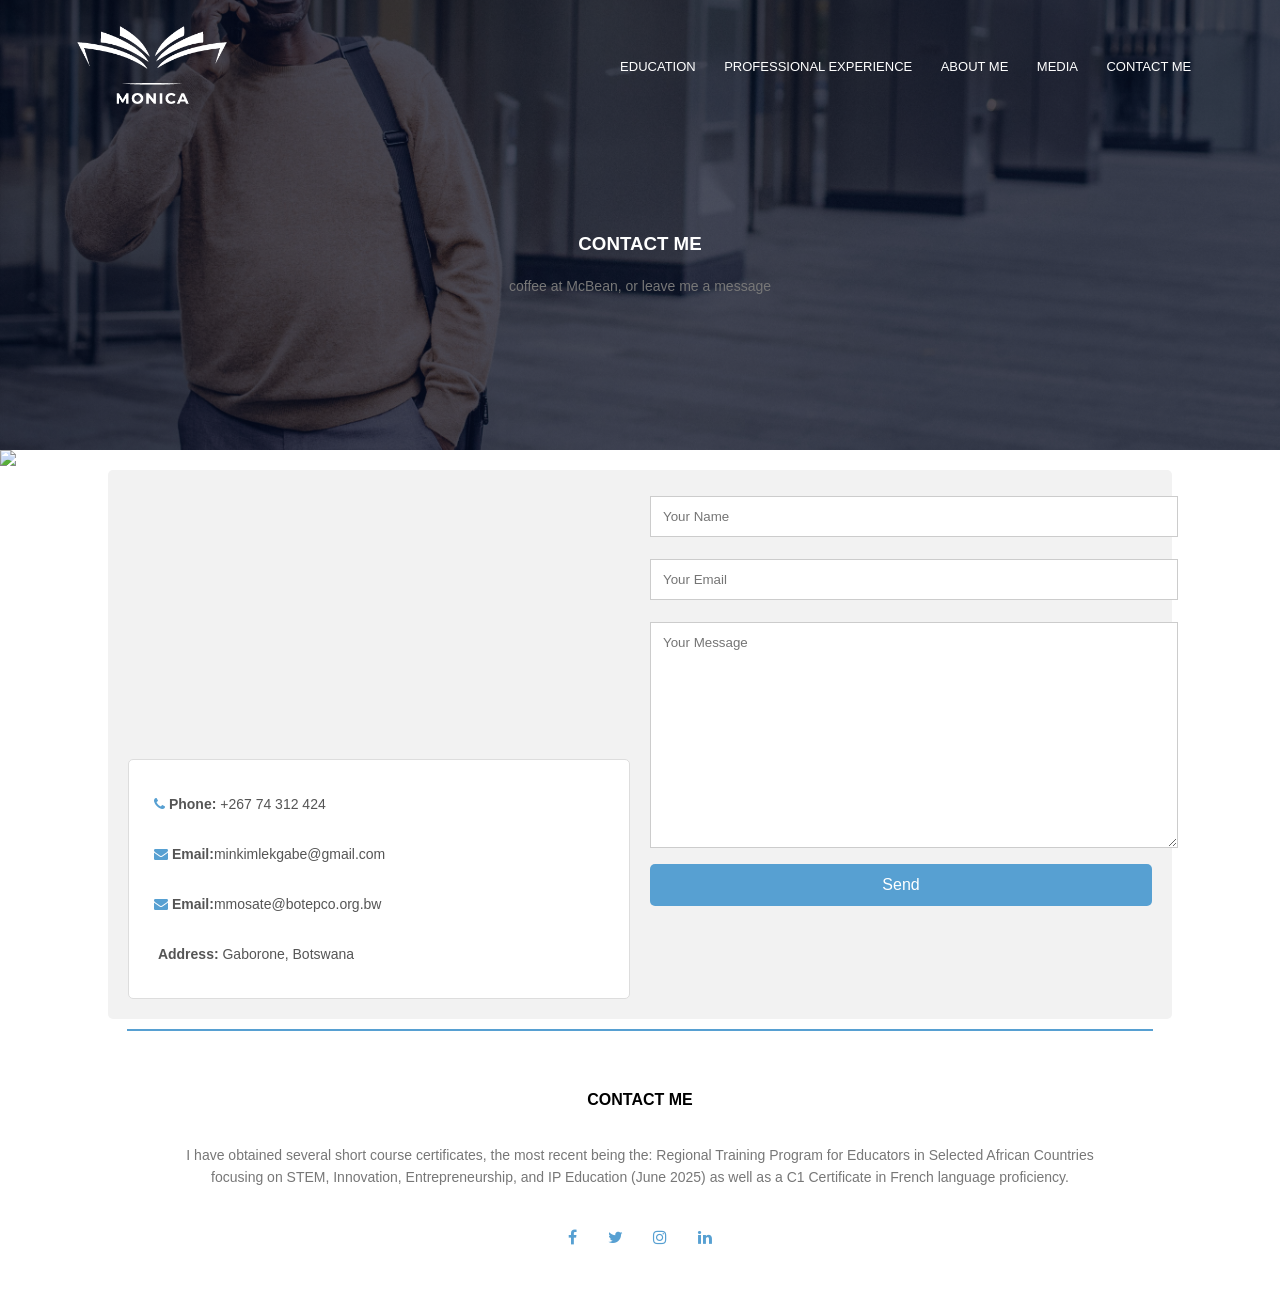
==== contact.html @ d6faff7c "Add files via upload" ====
<!DOCTYPE html>
<html>
    
<head>
        <meta name="viewport" content="width=device-width, initial-scale=1.0">
        <title>MONICAH</title>
        <link rel="preconnect" href="https://fonts.googleapis.com">
        <link rel="preconnect" href="https://fonts.gstatic.com" crossorigin>
        <link href="https://fonts.googleapis.com/css2?family=Poppins:ital,wght@0,100;0,200;0,300;0,400;0,500;0,600;0,700;0,800;1,100;1,200;1,300;1,400;1,500;1,600;1,700;1,800&display=swap" rel="stylesheet">
        <link rel="stylesheet" href="https://stackpath.bootstrapcdn.com/font-awesome/4.7.0/css/font-awesome.min.css">
        <link rel="stylesheet" href="monicah.css"> 
</head>
    
<body>
   <section class="contactHeader">
            <nav>
                <a href="index.html"><img src="images/logo.png" alt="Logo"></a>
                
                <div class="nav-links"id="navLinks">
                    
                    <i class="fa fa-times" onclick="hideMenu()"></i><!-- Close icon -->
                    
                    <ul>
                        <li><a href="">EDUCATION</a></li>
                        <li><a href="">PROFESSIONAL EXPERIENCE</a></li>
                        <li><a href="">ABOUT ME</a></li>
                        <li><a href="">MEDIA</a></li>
                        <li><a href="">CONTACT ME</a></li>
                    </ul>
                </div>
                
                    <i class="fa fa-bars" onclick="showMenu()"></i><!-- Menu icon -->
            </nav>
       <h3>CONTACT ME</h3>
       <p>coffee at McBean, or leave me a message</p>
</section>
    
<!------------------------------ Contact Me ----------------------------------->
<div class="contactImg">
    <img src="images/pexels-cottonbro-4604571.JPG">
</div>
    
<div class="contact-me">
    
    <div class="contact-me_col">
        <div class="contact-left">
            <iframe src="https://www.google.com/maps/embed?pb=!1m14!1m12!1m3!1d1524.3081444032377!2d25.92392945639839!3d-24.677528310865558!2m3!1f0!2f0!3f0!3m2!1i1024!2i768!4f13.1!5e0!3m2!1sen!2sbw!4v1773519080956!5m2!1sen!2sbw" width="600" height="450" style="border:0;" allowfullscreen="" loading="lazy" referrerpolicy="no-referrer-when-downgrade"></iframe><!-- Embedded Google Map -->
      
            <div class="contact-info"><!-- Contact details -->
                <p><i class="fa fa-phone"></i> <strong>Phone:</strong> +267 74 312 424</p>
                <p><i class="fa fa-envelope"></i> <strong>Email:</strong>minkimlekgabe@gmail.com</p>
                <p><i class="fa fa-envelope"></i> <strong>Email:</strong>mmosate@botepco.org.bw</p>
                <p><i class="fa fa-map-marker-alt"></i> <strong>Address:</strong> Gaborone, Botswana</p>
            </div>
            
        </div>
    
        <div class="contact-right">
            <form>
                <input type="text" name="name" placeholder="Your Name">
                <input type="text" name="email" placeholder="Your Email">
                <textarea name="message" placeholder="Your Message" style="height:200px"></textarea>
                <input type="submit" value="Send">
            </form>
        </div>
    </div>
</div>

<hr>
    
<!------------------------------ Footer --------------------------------------->  
    
    <section class="footer">
        <h4>CONTACT ME</h4>
        <p>I have obtained several short course certificates, the most recent being the: Regional Training Program for Educators in Selected African Countries <br>focusing on STEM, Innovation, Entrepreneurship, and IP Education (June 2025) as well as a C1 Certificate in French language proficiency.</p>
        
        <div class="icons">
            <a href="https://www.facebook.com/minkimonicah.lekgabe.9" target="_blank"><i class="fa fa-facebook"></i></a>
            <i class="fa fa-twitter"></i>
            <i class="fa fa-instagram"></i>
            <i class="fa fa-linkedin"></i>
        </div>
    </section>
    
<!------------------------ JavaScript for Toggle Menu------------------------>
    
<script>
    var navLinks = document.getElementById("navLinks");

    function showMenu() {
        navLinks.style.right = "0";
    }

    function hideMenu() {
        navLinks.style.right = "-200px";
    }
</script>

<!------------------------ JavaScript for Toggle Menu END ---------------------->    

</body>
</html>
<!--

-->
---- monicah.css ----
* {
    margin: 0;
    padding: 0;
    font-family: 'Poppings', sans-serif;
}

.header {
    min-height: 100vh;
    width: 100%;
    background-image: linear-gradient(rgba(4,9,30,0.7), rgba(4,9,30,0.7)), url("images/homePage_banner.jpg");
    background-position: center;
    background-size: cover;
    position: relative;
}

nav{
    display: flex;
    padding: 2% 6%;
    justify-content: space-between;
    align-items: center;  
}
nav img{
    width: 150px;
}

.nav-links{
    flex: 1;
    text-align: right;
}

.nav-links ul li{
    list-style: none;
    display: inline-block;
    padding: 8px 12px;
    position: relative;
}

.nav-links ul li a{
    color: #ffff;
    text-decoration: none;
    font-size: 13px;   
}

.nav-links ul li::after{
    content: '';
    width: 0%;
    height: 2px;
    background: #57A0D2;
    display: block;
    margin: auto;
    transition: 0.5s;
}
.nav-links ul li:hover::after{
    width: 100%;
}

.intro{
    width: 90%;
    color: #fff;
    position: absolute;
    top: 50%;
    left: 50%;
    transform: translate(-50%,-50%);
    text-align: center;
}
    
.intro h1{
    font-size: 62px;
}
    
.intro p{
    margin: 10px 0 40px;
    font-size: 14px;
    color: #fff;
}
.hero-btn{
    display: inline-block;
    text-decoration: none;
    color: #fff;
    border: 1px solid #fff;
    border-radius: 5px;
    padding: 12px 34px;
    font-size: 13px;
    background: transparent;
    position: relative;
    cursor: pointer;
}
.hero-btn:hover{
    border: 1px solid #57A0D2;
    background: #57A0D2;
    transition: 0.5s;
    font: bold;
}
nav .fa{
    display: none;
}

/*-------------------------------- Learn More -----------------------------*/

.contactImg{
     width: 100%;
}

.contactHeader {
    height: 50vh;
    width: 100%;
    background-image: repeating-linear-gradient(rgba(4,9,30,0.7), rgba(4,9,30,0.7)), url(images/pexels-ono-kosuki-5647206.jpg);
    background-position: center;
    background-size: cover;
}

.learn-more{
    width: 80%;
    margin:auto;
    text-align: center;
    padding-top: 75px;
}

.learn-col{
    flex-basis: 31%;
    border-radius: 10px;
    margin-bottom: 5%;
    text-align: left;
}

.learn-col img{
    width: 100%;
    border-radius: 10px;
}
.row{
    margin-top:5%;
    display: flex;
    justify-content: space-between;
} 

h1 {
    font-size: 36px;
    font-weight:600;
}
h3{
    text-align: center;
    font-weight: 600;
    margin: 10px 0;
}

p{
    color: #777;
    font-size: 14px;
    font-weight: 300;
    line-height: 22px;
    padding: 10px;
}
.learn-col p{
    text-align: justify;
}
/*------------------------ other devices configuration -------------------*/
@media(max-width: 700px){
    .intro h1{
        font-size: 20px;
    }
    .nav-links ul li{
        display: block;
    }
    .nav-links{
        position: absolute;
        background: #57A0D2;
        height: 100vh;
        width: 200px;
        top: 0;
        right: -200px;
        text-align: left;
        z-index: 2;
        transition: 1s;
    }
    nav .fa{
        display: block;
        color: #fff;
        margin: 10px;
        font-size: 20px;
        cursor: pointer;
    }
    .nav-links ul{
        padding: 30px;
    }
    .row{
        flex-direction: column;
    }  
}

hr{
    width: 80%; 
    margin: 10px auto; 
    border: 0.1px solid #57A0D2;
}

/*------------------------- Contact Me --------------------*/

.contactHeader {
    height: 50vh;
    width: 100%;
    background-image: repeating-linear-gradient(rgba(4,9,30,0.7), rgba(4,9,30,0.7)), url(images/pexels-ono-kosuki-5647206.jpg);
    background-position: center;
    background-size: cover;
    text-align: center;
    color: #fff;
}

.contactHeader h3{
    margin-top: 100px;
}

.contact-me {
  width: 80%;              /* Occupies 80% of the page */
  border-radius: 5px;
  background-color: #f2f2f2;
  padding: 20px;
  margin: auto;            /* Centers the container */
}

.contact-me h3 {
  margin-bottom: 10px;
}

.contact-me p {
  margin-bottom: 20px;
  color: #555;
}

/* Flexbox for two-column layout */
.contact-me_col {
  display: flex;
  flex-wrap: wrap;
  gap: 20px;
}

/* Left column: map + contacts */
.contact-left {
  flex: 1;
  min-width: 300px;
}

.contact-left iframe {
  width: 100%;
  height: 250px;
  border: none;
  border-radius: 5px;
  margin-bottom: 15px;
}

.contact-info {
  background: #fff;
  padding: 15px;
  border-radius: 5px;
  border: 1px solid #ddd;
}

.contact-info p {
  margin: 8px 0;
}

/* Right column: form */
.contact-right {
  flex: 1;
  min-width: 300px;
}

.contact-right form {
  display: flex;
  flex-direction: column;
}

.contact-right input[type=text],
.contact-right textarea {
  width: 100%;
  padding: 12px;
  border: 1px solid #ccc;
  margin: 6px 0 16px 0;
  resize: vertical;
}

.contact-right input[type=submit] {
  background-color: #57A0D2;
  color: white;
  padding: 12px 20px;
  border: none;
  cursor: pointer;
  font-size: 16px;
  border-radius: 5px;
}

.contact-right input[type=submit]:hover {
  background-color: #57A0D2;
}

.contact-info .fa{
    color: #57A0D2;
}

/*------------------------- Eductional Qualification ------------------------*/

/*------------------------- Footer ------------------------*/
.footer{
    width: 100%;
    text-align: center;
    padding: 30px 0;
}

.footer h4{
    margin-bottom: 25px;
    margin-top: 20px;
    font-weight: 600;
    text-align: center;
}

.icons .fa{
    color: #57A0D2;
    margin: 13px;
    cursor: pointer;
    padding: 18px 0;
}
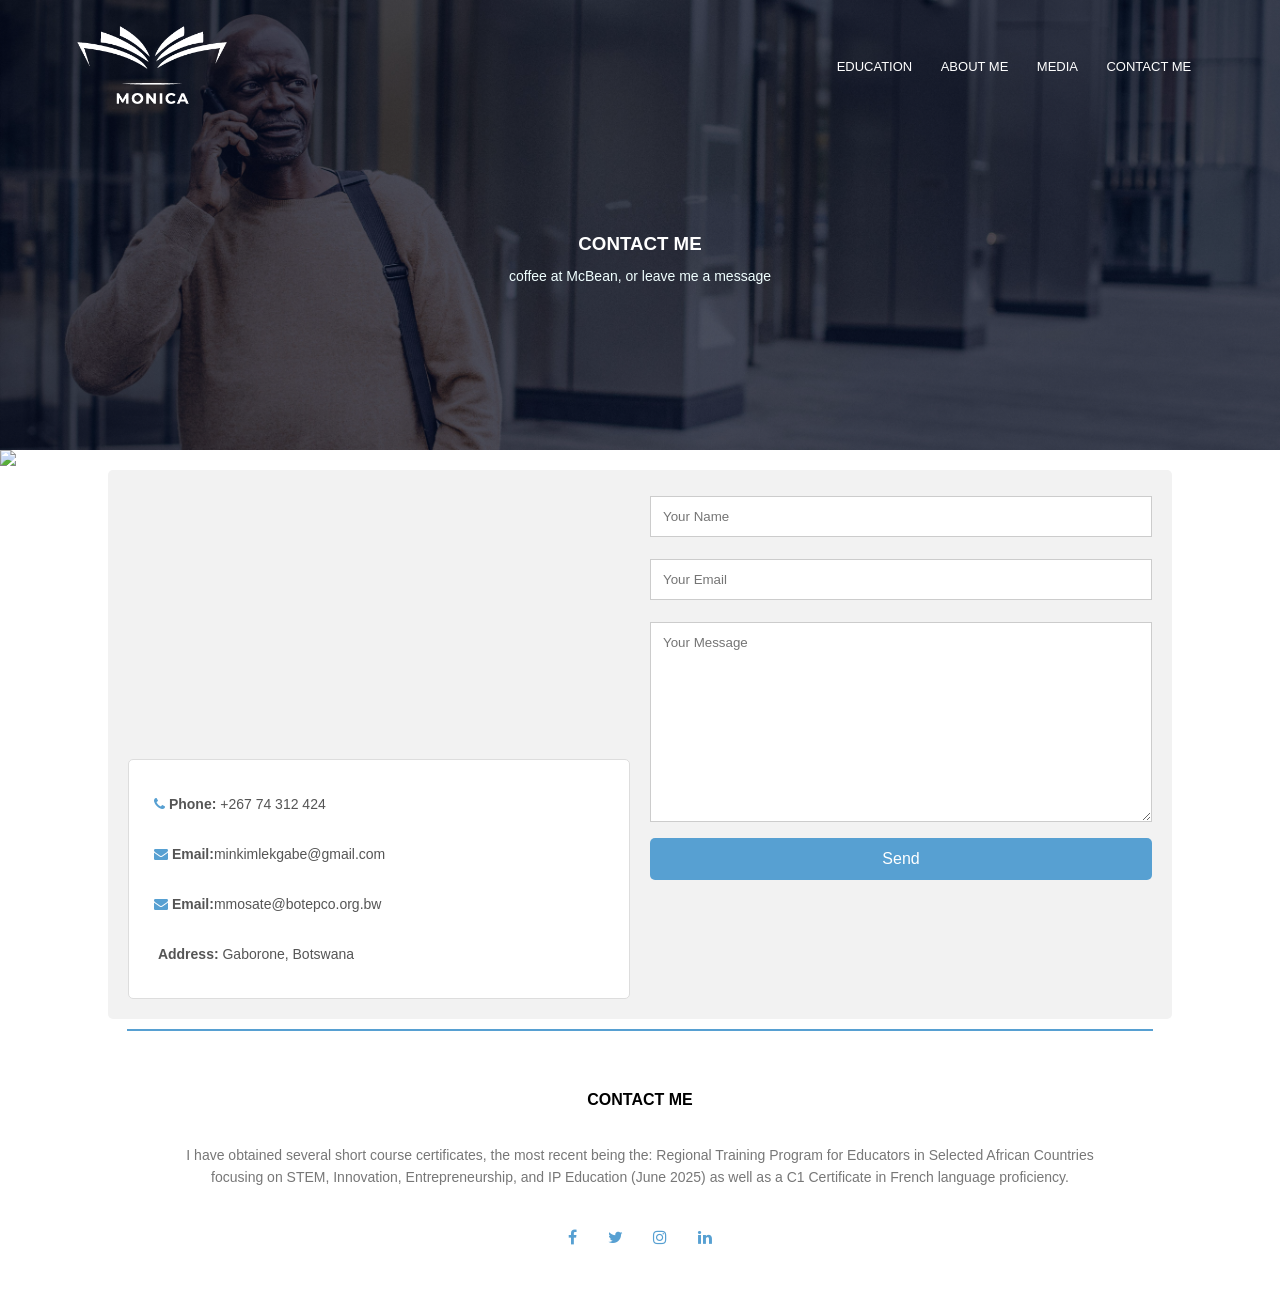
==== commit 7af79f66: "Add files via upload" ====
--- a/contact.html
+++ b/contact.html
@@ -8,7 +8,7 @@
         <link rel="preconnect" href="https://fonts.gstatic.com" crossorigin>
         <link href="https://fonts.googleapis.com/css2?family=Poppins:ital,wght@0,100;0,200;0,300;0,400;0,500;0,600;0,700;0,800;1,100;1,200;1,300;1,400;1,500;1,600;1,700;1,800&display=swap" rel="stylesheet">
         <link rel="stylesheet" href="https://stackpath.bootstrapcdn.com/font-awesome/4.7.0/css/font-awesome.min.css">
-        <link rel="stylesheet" href="monicah.css"> 
+        <link rel="stylesheet" href="minki_styles.css"> 
 </head>
     
 <body>
@@ -21,8 +21,7 @@
                     <i class="fa fa-times" onclick="hideMenu()"></i><!-- Close icon -->
                     
                     <ul>
-                        <li><a href="">EDUCATION</a></li>
-                        <li><a href="">PROFESSIONAL EXPERIENCE</a></li>
+                        <li><a href="education.html">EDUCATION</a></li>
                         <li><a href="">ABOUT ME</a></li>
                         <li><a href="">MEDIA</a></li>
                         <li><a href="">CONTACT ME</a></li>
@@ -76,9 +75,9 @@
         
         <div class="icons">
             <a href="https://www.facebook.com/minkimonicah.lekgabe.9" target="_blank"><i class="fa fa-facebook"></i></a>
-            <i class="fa fa-twitter"></i>
-            <i class="fa fa-instagram"></i>
-            <i class="fa fa-linkedin"></i>
+            <a href="https://x.com/Minkila73" target="_blank"><i class="fa fa-twitter"></i></a>
+            <a href="" target="_blank"><i class="fa fa-instagram"></i></a>
+            <a href="" target="_blank"><i class="fa fa-linkedin"></i></a>
         </div>
     </section>
     
--- a/minki_styles.css
+++ b/minki_styles.css
@@ -0,0 +1,449 @@
+*{
+    margin: 0;
+    padding: 0;
+    font-family: 'Poppings', sans-serif;
+}
+
+.front_page{
+    min-height: 100vh;
+    width: 100%;
+    background-image: linear-gradient(rgba(4,9,30,0.7), rgba(4,9,30,0.7)), url("images/banner.jpg");
+    background-position: center;
+    background-size: cover;
+    position: relative;
+}
+
+/*----------------- Navigation --------------------------*/
+
+nav{
+    display: flex;
+    padding: 2% 6%;
+    justify-content: space-between;
+    align-items: center;  
+}
+nav img{
+    width: 150px;
+}
+.nav-links{
+    flex: 1;
+    text-align: right;
+}
+.nav-links ul li{
+    list-style: none;
+    display: inline-block;
+    padding: 8px 12px;
+    position: relative;
+}
+.nav-links ul li a{
+    color: #ffff;
+    text-decoration: none;
+    font-size: 13px;   
+}
+.nav-links ul li::after{
+    content: '';
+    width: 0%;
+    height: 2px;
+    background: #57A0D2;
+    display: block;
+    margin: auto;
+    transition: 0.5s;
+}
+.nav-links ul li:hover::after{
+    width: 100%;
+}
+
+.text-box{
+    width: 90%;
+    color: #fff;
+    position: absolute;
+    top: 50%;
+    left: 50%;
+    transform: translate(-50%,-50%);
+    text-align: center;
+}
+.text-box h1{
+    font-size: 62px;
+}
+.text-box p{
+    margin: 10px 0 40px;
+    font-size: 14px;
+    color: #fff;
+}
+.hero-btn{
+    display: inline-block;
+    text-decoration: none;
+    color: #fff;
+    border: 1px solid #fff;
+    padding: 12px 34px;
+    font-size: 13px;
+    background: transparent;
+    position: relative;
+    cursor: pointer;
+    border-radius: 5px;
+}
+.hero-btn:hover{
+    border: 1px solid #57A0D2;
+    background: #57A0D2;
+    transition: 0.5s;
+    font: bold;
+}
+nav .fa{
+    display: none;
+}
+
+/*---------------------- media configuration ---------------------------*/
+
+@media(max-width: 700px){
+    .text-box h1{
+        font-size: 20px;
+    }
+    .nav-links ul li{
+        display: block;
+    }
+    .nav-links{
+        position: absolute;
+        background: #57A0D2;
+        height: 100vh;
+        width: 200px;
+        top: 0;
+        right: -200px;
+        text-align: left;
+        z-index: 2;
+        transition: 1s;
+    }
+    nav .fa{
+        display: block;
+        color: #fff;
+        margin: 10px;
+        font-size: 20px;
+        cursor: pointer;
+    }
+    .nav-links ul{
+        padding: 30px;
+    }
+    .row{
+        flex-direction: column;
+    }  
+}
+
+/*--------------------------- Monicah Brief ------------------------*/
+
+.monicah_brief{
+    width: 80%;
+    margin: auto;
+    text-align: center;
+    padding-top: 100px;
+}
+h1{
+    font-size: 36px;
+    font-weight: 600;
+}
+p{
+    color: #777;
+    font-size: 14px;
+    font-weight: 300;
+    line-height: 22px;
+    padding:10px;
+}
+.row{
+    margin-top: 5%;
+    display: flex;
+    justify-content: center;
+}
+.brief-col{
+    flex-basis: 35%;
+    background:
+    border-radius: 10px;
+    margin: 0 15px 5% 15px;
+    padding: 20px 12px;
+    box-sizing: border-box;
+    transition: 01s;
+}
+.brief-col img{
+    width: 100%;
+    display: block;
+    border-radius: 5px;
+}
+.brief-col h3{
+    text-align: center;
+    font-weight: 600;
+    margin: 10px;
+    color: #000000;
+}
+.brief-col p{
+    color: #777;
+    font-size: 14px;
+    font-weight: 300;
+    line-height: 22px;
+    padding:10px;
+    text-align: justify;
+}
+.brief-col:hover{
+    box-shadow: 0 0 20px 0 rgba(0,0,0,0.2);
+}
+
+/*------------------------- Monocah's Education-------------*/
+.education{
+    height: 50vh;
+    width: 100%;
+    background-image: repeating-linear-gradient(rgba(4,9,30,0.7), rgba(4,9,30,0.7)), url(images/graduation.jpg);
+    background-position: center;
+    background-size: cover;
+    text-align: center;
+    color: azure;
+}
+
+.education h2{       
+   margin-top: 100px;
+}
+
+.monicah-edu{
+    width: 80%;
+    margin:auto;
+    text-align: center;
+    padding-top: 75px;
+}
+
+.row {
+  display: flex;
+  justify-content: space-between;
+  margin-top: 20px;
+}
+
+.education-edu-col {
+    position: relative;
+    text-align: center;
+    flex-basis: 30%;
+}
+
+.education-edu-col img {
+  width: 100%;
+  border-radius: 10px;
+  cursor: pointer;
+  transition: filter 0.3s ease;
+}
+
+.education-edu-col img:hover {
+  filter: brightness(0.7) sepia(1) hue-rotate(90deg);
+}
+
+.edu-text {
+  display: none;
+  position: absolute;
+  top: 0;
+  left: 0;
+  width: 100%;
+  background: rgba(255,255,255,0.9);
+  padding: 10px;
+}
+
+.education-edu-col h3{
+    padding: 10px;
+    text-align: center;
+}
+
+/*------------------------- Contact Me --------------------*/
+
+.contactHeader {
+    height: 50vh;
+    width: 100%;
+    background-image: repeating-linear-gradient(rgba(4,9,30,0.7), rgba(4,9,30,0.7)), url(images/pexels-ono-kosuki-5647206.jpg);
+    background-position: center;
+    background-size: cover;
+    text-align: center;
+    color: #fff;
+}
+
+.contactHeader h3{
+    margin-top: 100px;
+}
+
+.contact-me {
+  width: 80%;              /* Occupies 80% of the page */
+  border-radius: 5px;
+  background-color: #f2f2f2;
+  padding: 20px;
+  margin: auto;            /* Centers the container */
+}
+
+.contact-me h3 {
+  margin-bottom: 10px;
+}
+
+.contactHeader p{
+    color: azure;
+}
+
+.contact-me p {
+  margin-bottom: 20px;
+  color: #555;
+}
+
+/* Flexbox for two-column layout */
+.contact-me_col {
+  display: flex;
+  flex-wrap: wrap;
+  gap: 20px;
+}
+
+/* Left column: map + contacts */
+.contact-left {
+  flex: 1;
+  min-width: 300px;
+}
+
+.contact-left iframe {
+  width: 100%;
+  height: 250px;
+  border: none;
+  border-radius: 5px;
+  margin-bottom: 15px;
+}
+
+.contact-info {
+  background: #fff;
+  padding: 15px;
+  border-radius: 5px;
+  border: 1px solid #ddd;
+}
+
+.contact-info p {
+  margin: 8px 0;
+}
+
+/* Right column: form */
+.contact-right {
+  flex: 1;
+  min-width: 300px;
+}
+
+.contact-right form {
+  display: flex;
+  flex-direction: column;
+}
+
+.contact-right input[type=text],
+.contact-right textarea {
+  width: 100%;
+  padding: 12px;
+  border: 1px solid #ccc;
+  margin: 6px 0 16px 0;
+  resize: vertical;
+    box-sizing: border-box;
+}
+
+.contact-right input[type=submit] {
+  background-color: #57A0D2;
+  color: white;
+  padding: 12px 20px;
+  border: none;
+  cursor: pointer;
+  font-size: 16px;
+  border-radius: 5px;
+}
+
+.contact-right input[type=submit]:hover {
+  background-color: #57A0D2;
+}
+
+.contact-info .fa{
+    color: #57A0D2;
+}
+
+/*------------------------- About ------------------------*/
+.about{
+    height: 50vh;
+    width: 100%;
+    background-image: repeating-linear-gradient(rgba(4,9,30,0.7), rgba(4,9,30,0.7)), url(images/about.jpg);
+    background-position: center;
+    background-size: cover;
+    text-align: center;
+    color: #fff;
+}
+
+.row{
+    width: 80%;
+    margin: auto;
+    padding-top: 80px;
+    padding-bottom: 50px;
+}
+.about-col img{
+    width: 100%;
+    border-radius: 5px;
+}
+
+.about-col h1{
+    padding-top: 0;
+}
+
+.about-col p{
+    padding: 15px 0 25px;
+}
+.about-col{
+    flex-basis: 48%;
+    padding: 30px 2px;
+}
+
+/*------------------------- Media ------------------------*/
+.media-header{
+    height: 50vh;
+    width: 100%;
+    background-image: repeating-linear-gradient(rgba(4,9,30,0.7), rgba(4,9,30,0.7)), url(images/media.jpg);
+    background-position: center;
+    background-size: cover;
+    text-align: center;
+    color: azure;
+}
+.media-header h1{
+    margin-top: 100px;
+}
+.row {
+  display: flex;          /* makes children sit side by side */
+  flex-wrap: wrap;        /* allows wrapping on smaller screens */
+  gap: 20px;              /* space between columns */
+}
+
+.media-col {
+  flex: 1;                /* each takes equal space */
+  min-width: 300px;       /* prevents shrinking too small */
+  padding: 30px 2px;
+}
+
+.media-col video {
+  width: 100%;            /* video fills its column */
+  height: auto;
+}
+
+.media-col h1 {
+  padding-top: 0;
+}
+
+.media-col p {
+  padding: 15px 0 25px;
+}
+
+/*------------------------- Footer ------------------------*/
+.footer{
+    width: 100%;
+    text-align: center;
+    padding: 30px 0;
+}
+
+.footer h4{
+    margin-bottom: 25px;
+    margin-top: 20px;
+    font-weight: 600;
+    text-align: center;
+}
+
+.icons .fa{
+    color: #57A0D2;
+    margin: 13px;
+    cursor: pointer;
+    padding: 18px 0;
+}
+
+hr {width: 80%; 
+    margin: 10px auto; 
+    border: 0.1px solid #57A0D2;
+}
